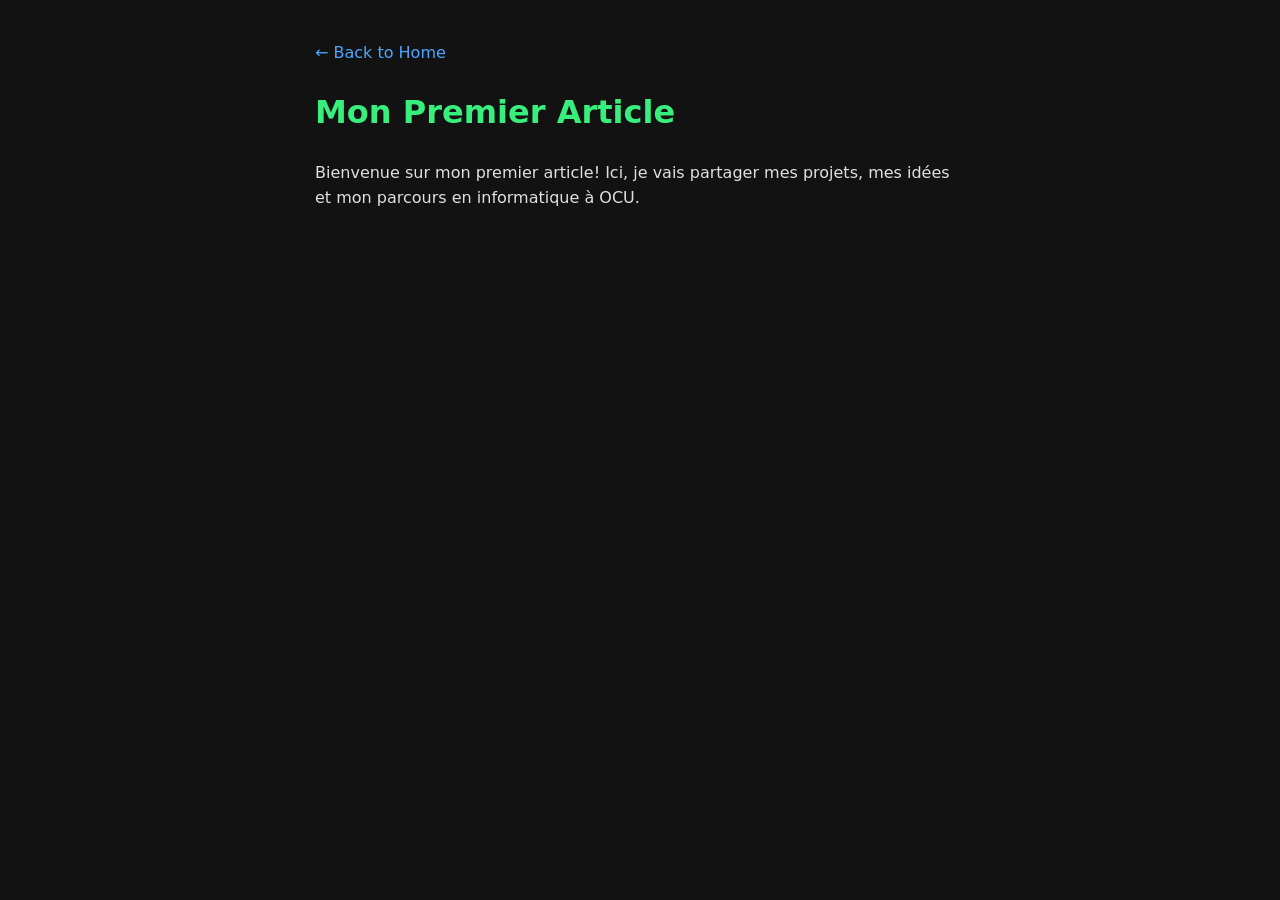
==== posts/first-post.html @ 37e3591d "Add first post content" ====
<!DOCTYPE html>
<html lang="en">
<head>
    <meta charset="UTF-8">
    <meta name="viewport" content="width=device-width, initial-scale=1.0">
    <title>First Post - Casper</title>
    <style>
        body {
            font-family: system-ui, -apple-system, sans-serif;
            background-color: #121212;
            color: #e0e0e0;
            max-width: 650px;
            margin: 40px auto;
            padding: 0 20px;
            line-height: 1.6;
        }
        a { color: #4da6ff; text-decoration: none; }
        a:hover { text-decoration: underline; }
        h1 { color: #38ef7d; }
    </style>
</head>
<body>
    <nav>
        <a href="/index.html">← Back to Home</a>
    </nav>
    
    <main>
        <h1>Mon Premier Article</h1>
        <p>Bienvenue sur mon premier article! Ici, je vais partager mes projets, mes idées et mon parcours en informatique à OCU.</p>
    </main>
</body>
</html>
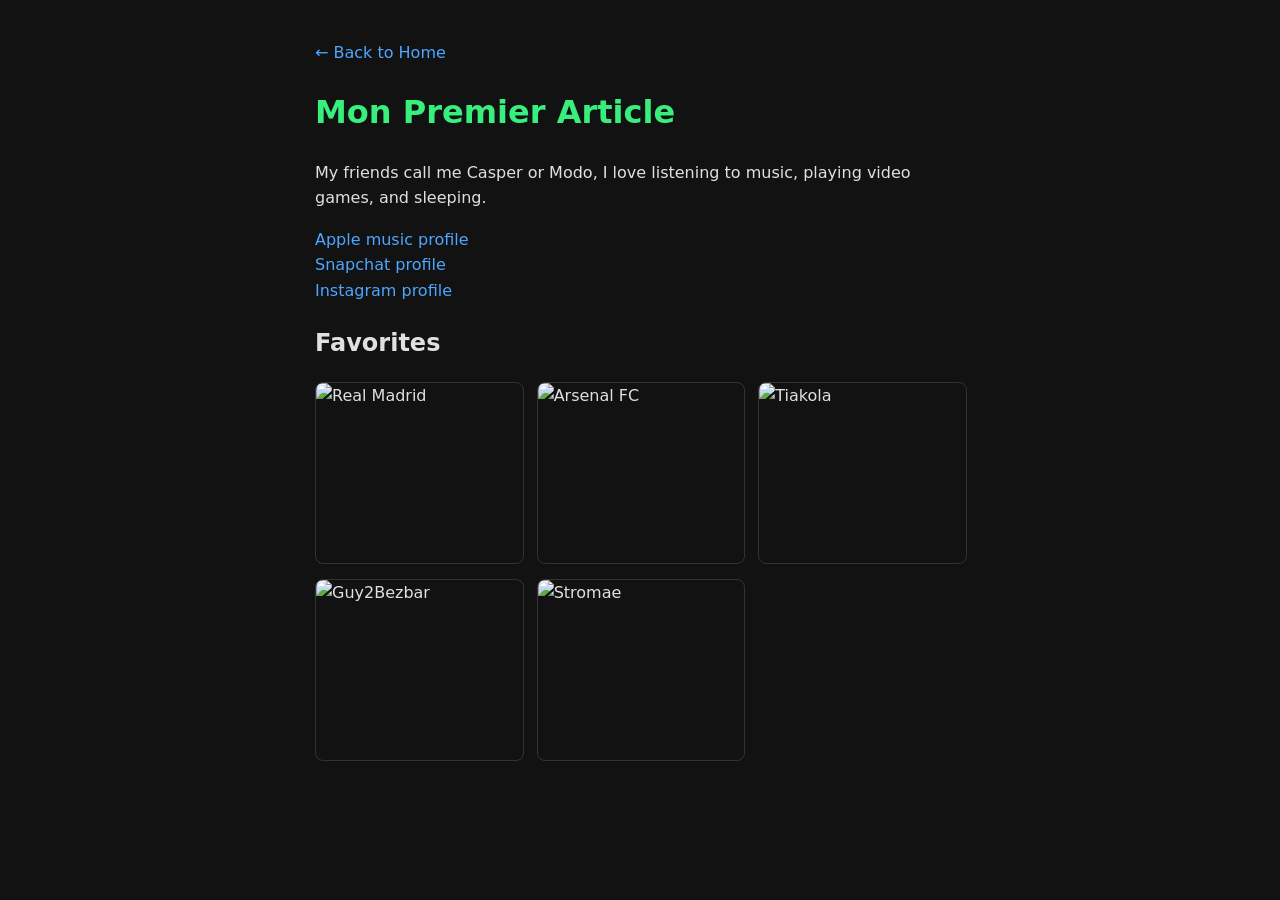
==== commit 1c4193d7: "Update site content" ====
--- a/posts/first-post.html
+++ b/posts/first-post.html
@@ -17,16 +17,44 @@
         a { color: #4da6ff; text-decoration: none; }
         a:hover { text-decoration: underline; }
         h1 { color: #38ef7d; }
+        .gallery {
+            display: grid;
+            grid-template-columns: repeat(auto-fit, minmax(180px, 1fr));
+            gap: 15px;
+            margin-top: 20px;
+        }
+        .gallery img {
+            width: 100%;
+            height: 180px;
+            object-fit: cover;
+            border-radius: 8px;
+            border: 1px solid #333;
+        }
     </style>
 </head>
 <body>
     <nav>
-        <a href="/index.html">← Back to Home</a>
+        <a href="../index.html">← Back to Home</a>
     </nav>
     
     <main>
         <h1>Mon Premier Article</h1>
-        <p>Bienvenue sur mon premier article! Ici, je vais partager mes projets, mes idées et mon parcours en informatique à OCU.</p>
+        <p>My friends call me Casper or Modo, I love listening to music, playing video games, and sleeping.</p>
+        
+        <p>
+            <a href="https://music.apple.com/profile/henri_jr" target="_blank" rel="noopener">Apple music profile</a><br>
+            <a href="https://snapchat.com/t/WL2upjsz" target="_blank" rel="noopener">Snapchat profile</a><br>
+            <a href="https://www.instagram.com/henri_jr_?igsi=MTA3YnhubDNqcGFnNg%3D%3D&utm_source=qr" target="_blank" rel="noopener">Instagram profile</a>
+        </p>
+
+        <h2>Favorites</h2>
+        <div class="gallery">
+            <img src="images/real-madrid.jpg" alt="Real Madrid">
+            <img src="images/arsenal.jpg" alt="Arsenal FC">
+            <img src="images/tiakola.jpg" alt="Tiakola">
+            <img src="images/guy2bezbar.jpg" alt="Guy2Bezbar">
+            <img src="images/stromae.jpg" alt="Stromae">
+        </div>
     </main>
 </body>
 </html>
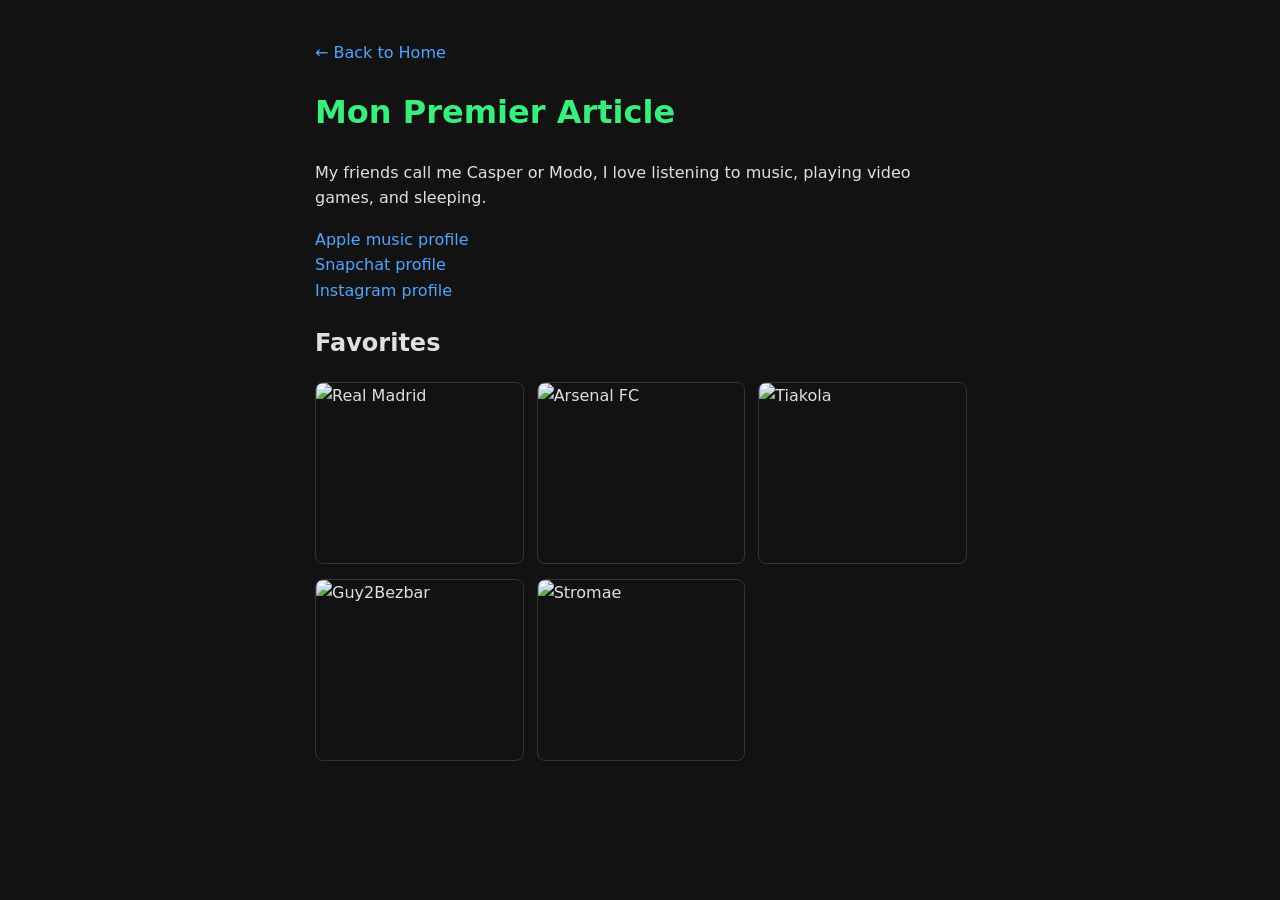
==== commit cb7fe45d: "Your descriptive commit message" ====
--- a/posts/first-post.html
+++ b/posts/first-post.html
@@ -49,11 +49,11 @@
 
         <h2>Favorites</h2>
         <div class="gallery">
-            <img src="images/real-madrid.jpg" alt="Real Madrid">
-            <img src="images/arsenal.jpg" alt="Arsenal FC">
-            <img src="images/tiakola.jpg" alt="Tiakola">
-            <img src="images/guy2bezbar.jpg" alt="Guy2Bezbar">
-            <img src="images/stromae.jpg" alt="Stromae">
+            <img src="../images/real-madrid.jpg" alt="Real Madrid">
+            <img src="../images/arsenal.jpg" alt="Arsenal FC">
+            <img src="../images/tiakola.jpg" alt="Tiakola">
+            <img src="../images/guy2bezbar.jpg" alt="Guy2Bezbar">
+            <img src="../images/stromae.jpg" alt="Stromae">
         </div>
     </main>
 </body>
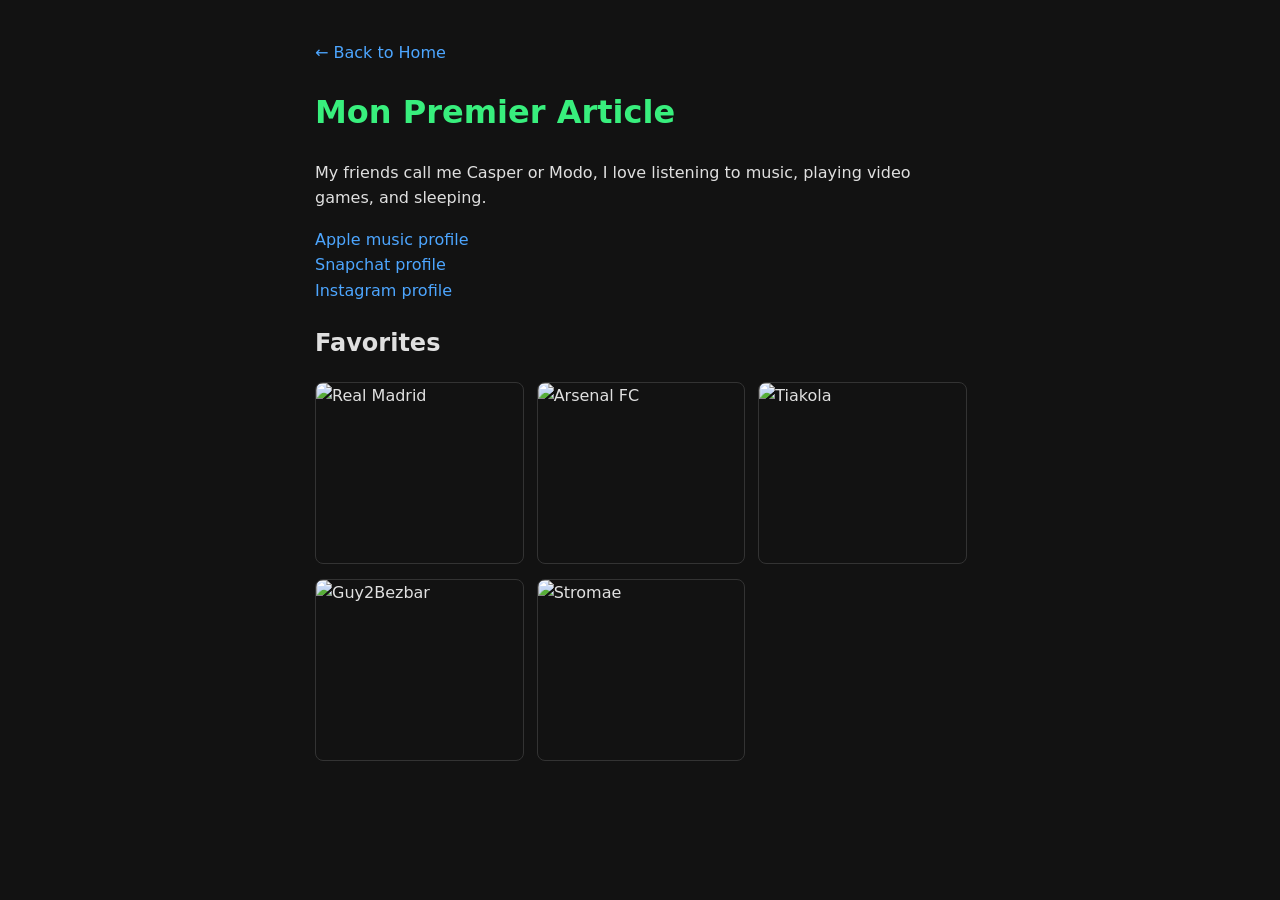
==== commit fe8bdce2: "Your descriptive commit message" ====
--- a/posts/first-post.html
+++ b/posts/first-post.html
@@ -49,11 +49,11 @@
 
         <h2>Favorites</h2>
         <div class="gallery">
-            <img src="../images/real-madrid.jpg" alt="Real Madrid">
-            <img src="../images/arsenal.jpg" alt="Arsenal FC">
-            <img src="../images/tiakola.jpg" alt="Tiakola">
-            <img src="../images/guy2bezbar.jpg" alt="Guy2Bezbar">
-            <img src="../images/stromae.jpg" alt="Stromae">
+            <img src="./images/real-madrid.jpg" alt="Real Madrid">
+            <img src="./images/arsenal.jpg" alt="Arsenal FC">
+            <img src="./images/tiakola.jpg" alt="Tiakola">
+            <img src="./images/guy2bezbar.jpg" alt="Guy2Bezbar">
+            <img src="./images/stromae.jpg" alt="Stromae">
         </div>
     </main>
 </body>
